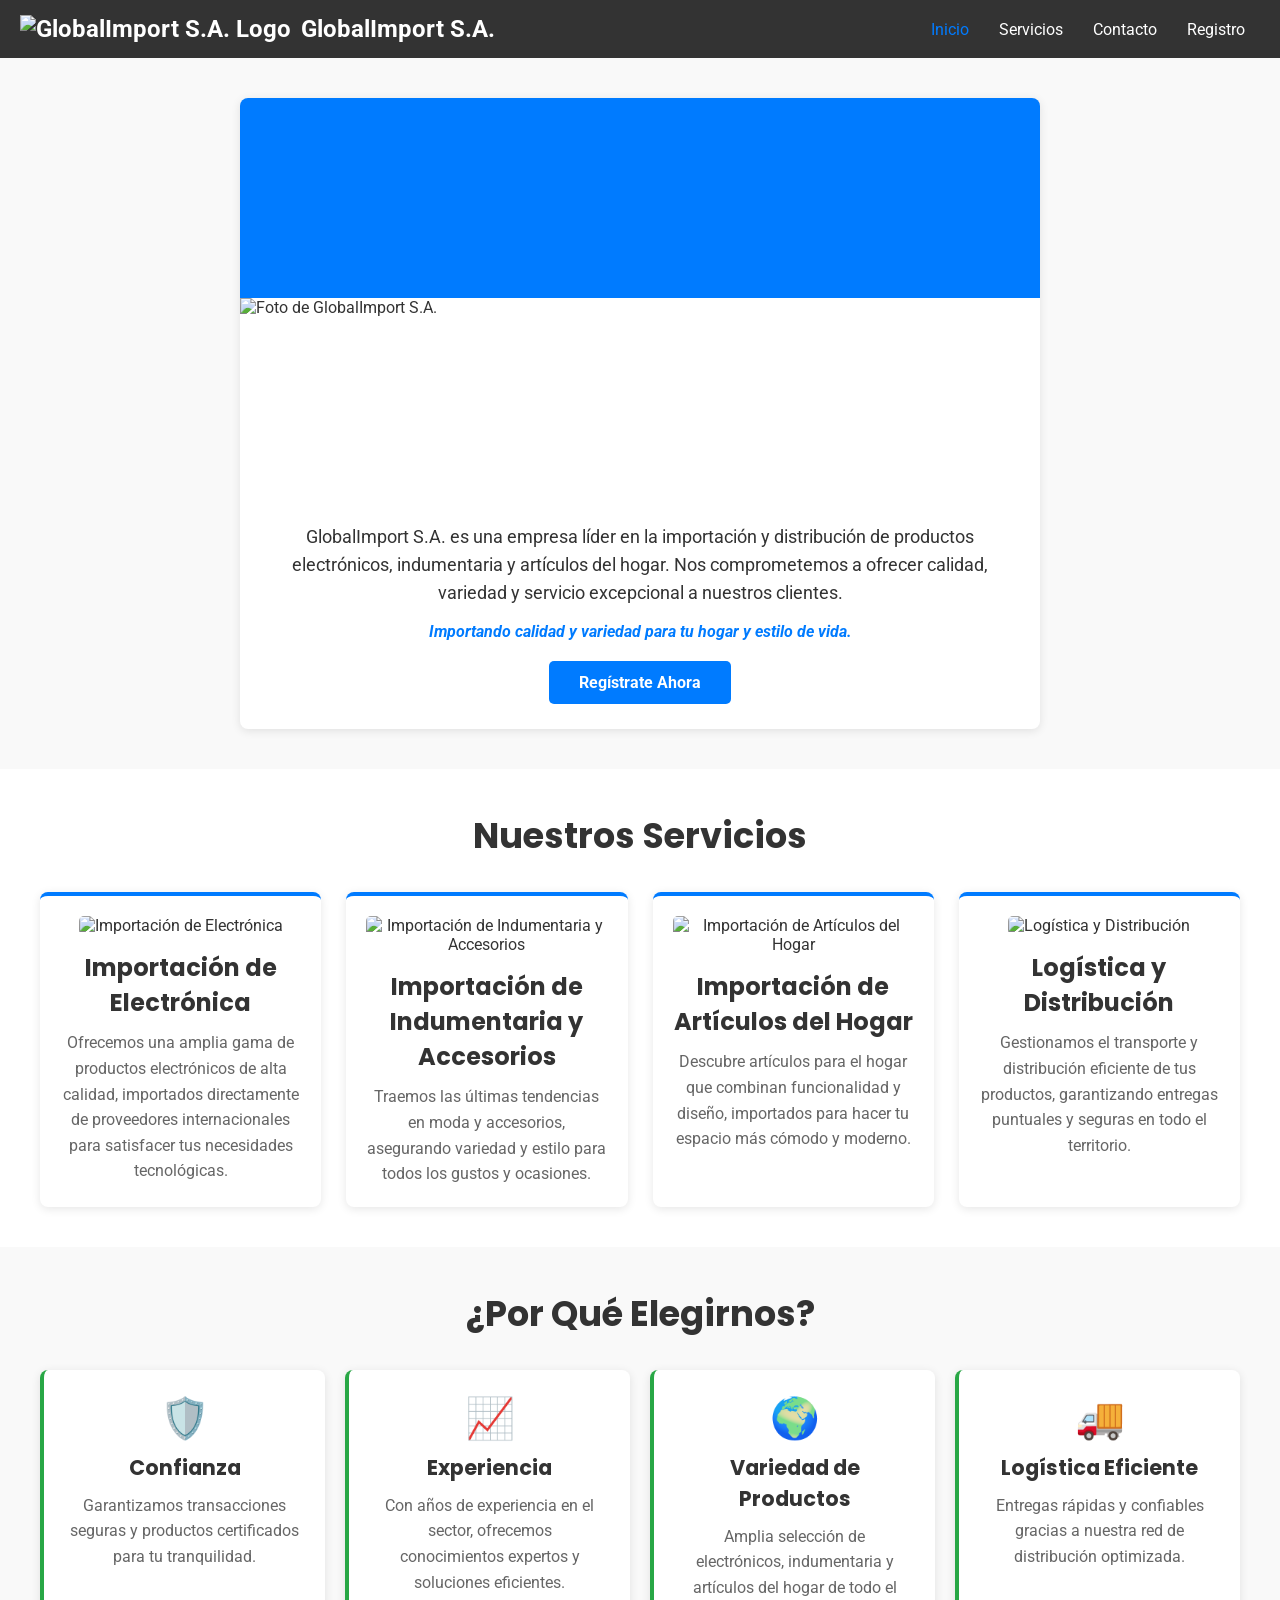
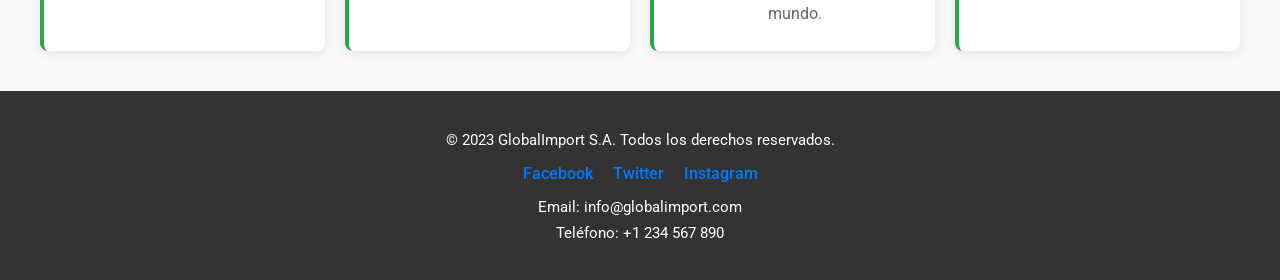
==== index.html @ 0aa465b1 "peo2" ====
<!DOCTYPE html>
<html lang="es">
<head>
    <meta charset="UTF-8">
    <meta name="viewport" content="width=device-width, initial-scale=1.0">
    <title>GlobalImport S.A. - Importación y Distribución</title>
    <link rel="stylesheet" href="css/styles.css">
</head>
<body>
    <header>
        <nav>
            <div class="logo">
                <img src="path/to/logo.png" alt="GlobalImport S.A. Logo">
                <span>GlobalImport S.A.</span>
            </div>
            <ul class="nav-links">
                <li><a href="index.html" class="active">Inicio</a></li>
                <li><a href="servicios.html">Servicios</a></li>
                <li><a href="contacto.html">Contacto</a></li>
                <li><a href="registro.html">Registro</a></li>
            </ul>
            <div class="hamburger">
                <div class="line"></div>
                <div class="line"></div>
                <div class="line"></div>
            </div>
        </nav>
    </header>

    <main>
        
        
        <section class="about-company">
            <div class="company-card">
                <div class="company-banner"></div>
                <img src="path/to/company-photo.jpg" alt="Foto de GlobalImport S.A.">
                <div class="company-info">
                    <p class="description">GlobalImport S.A. es una empresa líder en la importación y distribución de productos electrónicos, indumentaria y artículos del hogar. Nos comprometemos a ofrecer calidad, variedad y servicio excepcional a nuestros clientes.</p>
                    <p class="slogan">Importando calidad y variedad para tu hogar y estilo de vida.</p>
                    <a href="registro.html" class="cta-button">Regístrate Ahora</a>
                </div>
            </div>
        </section>
        
        <section class="services">
            <h2>Nuestros Servicios</h2>
            <div class="services-grid">
                <div class="service-card">
                    <img src="path/to/electronics.jpg" alt="Importación de Electrónica">
                    <h3>Importación de Electrónica</h3>
                    <p>Ofrecemos una amplia gama de productos electrónicos de alta calidad, importados directamente de proveedores internacionales para satisfacer tus necesidades tecnológicas.</p>
                </div>
                <div class="service-card">
                    <img src="path/to/clothing.jpg" alt="Importación de Indumentaria y Accesorios">
                    <h3>Importación de Indumentaria y Accesorios</h3>
                    <p>Traemos las últimas tendencias en moda y accesorios, asegurando variedad y estilo para todos los gustos y ocasiones.</p>
                </div>
                <div class="service-card">
                    <img src="path/to/homegoods.jpg" alt="Importación de Artículos del Hogar">
                    <h3>Importación de Artículos del Hogar</h3>
                    <p>Descubre artículos para el hogar que combinan funcionalidad y diseño, importados para hacer tu espacio más cómodo y moderno.</p>
                </div>
                <div class="service-card">
                    <img src="path/to/logistics.jpg" alt="Logística y Distribución">
                    <h3>Logística y Distribución</h3>
                    <p>Gestionamos el transporte y distribución eficiente de tus productos, garantizando entregas puntuales y seguras en todo el territorio.</p>
                </div>
            </div>
        </section>
        
        <section class="why-choose-us">
            <h2>¿Por Qué Elegirnos?</h2>
            <ul class="reasons-list">
                <li>
                    <span class="icon">🛡️</span>
                    <h3>Confianza</h3>
                    <p>Garantizamos transacciones seguras y productos certificados para tu tranquilidad.</p>
                </li>
                <li>
                    <span class="icon">📈</span>
                    <h3>Experiencia</h3>
                    <p>Con años de experiencia en el sector, ofrecemos conocimientos expertos y soluciones eficientes.</p>
                </li>
                <li>
                    <span class="icon">🌍</span>
                    <h3>Variedad de Productos</h3>
                    <p>Amplia selección de electrónicos, indumentaria y artículos del hogar de todo el mundo.</p>
                </li>
                <li>
                    <span class="icon">🚚</span>
                    <h3>Logística Eficiente</h3>
                    <p>Entregas rápidas y confiables gracias a nuestra red de distribución optimizada.</p>
                </li>
            </ul>
        </section>
    </main>

    <footer>
        <div class="footer-content">
            <p>&copy; 2023 GlobalImport S.A. Todos los derechos reservados.</p>
            <div class="social-links">
                <a href="#">Facebook</a>
                <a href="#">Twitter</a>
                <a href="#">Instagram</a>
            </div>
            <div class="contact-info">
                <p>Email: info@globalimport.com</p>
                <p>Teléfono: +1 234 567 890</p>
            </div>
        </div>
    </footer>

    <script src="js/script.js"></script>
</body>
</html>
---- css/styles.css ----
@import url('https://fonts.googleapis.com/css2?family=Poppins:wght@600;700&family=Roboto:wght@400;500&display=swap');

:root {
    --primary-color: #007bff;
    --secondary-color: #333;
    --accent-color: #28a745;
    --light-bg: #f9f9f9;
    --dark-text: #333;
    --light-text: white;
    --shadow: 0 2px 10px rgba(0,0,0,0.1);
}

* {
    margin: 0;
    padding: 0;
    box-sizing: border-box;
}

body {
    font-family: 'Roboto', sans-serif;
    color: var(--dark-text);
}

h1, h2, h3 {
    font-family: 'Poppins', sans-serif;
    font-weight: 700;
}

nav {
    display: flex;
    justify-content: space-between;
    align-items: center;
    background-color: var(--secondary-color);
    padding: 15px 20px;
}

nav .logo {
    color: var(--light-text);
    font-size: 24px;
    font-weight: bold;
    display: flex;
    align-items: center;
    gap: 10px;
}

nav ul {
    list-style: none;
    display: flex;
    margin: 0;
    padding: 0;
}

nav ul li {
    margin: 0 15px;
}

nav ul li a {
    color: var(--light-text);
    text-decoration: none;
    font-size: 16px;
    transition: color 0.3s ease;
}

nav ul li a:hover,
nav ul li a.active {
    color: var(--primary-color);
}

.hamburger {
    display: none;
    flex-direction: column;
    cursor: pointer;
    gap: 5px;
}

.hamburger .line {
    width: 25px;
    height: 3px;
    background-color: var(--light-text);
    transition: all 0.3s ease;
}

@media (max-width: 768px) {
    nav ul {
        display: none;
        flex-direction: column;
        position: absolute;
        background-color: var(--secondary-color);
        top: 60px;
        right: 0;
        width: 100%;
        padding: 20px 0;
    }

    nav ul li {
        margin: 10px 0;
        padding: 10px 20px;
        border-bottom: 1px solid #555;
    }

    nav ul.active {
        display: flex;
    }

    .hamburger {
        display: flex;
    }
}

.hero-banner {
    background-image: url('path/to/banner-image.jpg');
    background-size: cover;
    background-position: center;
    height: 400px;
    display: flex;
    align-items: center;
    justify-content: center;
    color: var(--light-text);
    text-align: center;
    width: 100%;
    background-color: rgba(0, 0, 0, 0.5);
    background-blend-mode: overlay;
}

.banner-content h1 {
    font-size: 2.5em;
    margin-bottom: 10px;
    text-shadow: 2px 2px 4px rgba(0, 0, 0, 0.5);
}

.banner-content .slogan {
    font-size: 1.2em;
    margin-bottom: 20px;
    text-shadow: 1px 1px 3px rgba(0, 0, 0, 0.5);
}

.cta-button {
    background-color: var(--primary-color);
    color: var(--light-text);
    padding: 12px 30px;
    text-decoration: none;
    border-radius: 5px;
    font-weight: bold;
    display: inline-block;
    transition: background-color 0.3s ease, transform 0.3s ease;
}

.cta-button:hover {
    background-color: var(--accent-color);
    transform: scale(1.05);
}

.about-company {
    padding: 40px 20px;
    background: var(--light-bg);
}

.company-card {
    max-width: 800px;
    margin: 0 auto;
    background: var(--light-text);
    border-radius: 8px;
    box-shadow: var(--shadow);
    overflow: hidden;
    display: flex;
    flex-direction: column;
}

.company-banner {
    height: 200px;
    background-image: url('path/to/import-banner.jpg');
    background-size: cover;
    background-position: center;
    background-color: var(--primary-color);
}

.company-card img {
    width: 100%;
    height: 200px;
    object-fit: cover;
}

.company-info {
    padding: 25px;
    text-align: center;
}

.company-info .description {
    margin-bottom: 15px;
    font-size: 1.1em;
    color: var(--dark-text);
    line-height: 1.6;
}

.company-info .slogan {
    font-style: italic;
    color: var(--primary-color);
    font-weight: bold;
    margin-bottom: 20px;
}

.services {
    padding: 40px 20px;
    text-align: center;
    background: var(--light-text);
}

.services h2 {
    margin-bottom: 30px;
    font-size: 2.2em;
    color: var(--secondary-color);
}

.services-grid {
    display: grid;
    grid-template-columns: repeat(auto-fit, minmax(280px, 1fr));
    gap: 25px;
    max-width: 1200px;
    margin: 0 auto;
}

.service-card {
    background: var(--light-text);
    border-radius: 8px;
    padding: 20px;
    box-shadow: var(--shadow);
    text-align: center;
    transition: transform 0.3s ease, box-shadow 0.3s ease;
    border-top: 4px solid var(--primary-color);
}

.service-card:hover {
    transform: translateY(-10px);
    box-shadow: 0 10px 25px rgba(0, 123, 255, 0.2);
}

.service-card img {
    width: 100%;
    height: 200px;
    object-fit: cover;
    border-radius: 5px;
    margin-bottom: 15px;
}

.service-card h3 {
    margin-bottom: 10px;
    font-size: 1.5em;
    color: var(--secondary-color);
}

.service-card p {
    color: #666;
    line-height: 1.6;
}

.why-choose-us {
    padding: 40px 20px;
    background: var(--light-bg);
    text-align: center;
}

.why-choose-us h2 {
    margin-bottom: 30px;
    font-size: 2.2em;
    color: var(--secondary-color);
}

.reasons-list {
    list-style: none;
    padding: 0;
    display: grid;
    grid-template-columns: repeat(auto-fit, minmax(240px, 1fr));
    gap: 20px;
    max-width: 1200px;
    margin: 0 auto;
}

.reasons-list li {
    background: var(--light-text);
    padding: 25px;
    border-radius: 8px;
    box-shadow: var(--shadow);
    transition: transform 0.3s ease, box-shadow 0.3s ease;
    border-left: 4px solid var(--accent-color);
}

.reasons-list li:hover {
    transform: translateY(-8px);
    box-shadow: 0 8px 20px rgba(40, 167, 69, 0.15);
}

.reasons-list .icon {
    font-size: 2.5em;
    display: block;
    margin-bottom: 10px;
}

.reasons-list h3 {
    margin-bottom: 10px;
    font-size: 1.3em;
    color: var(--secondary-color);
}

.reasons-list p {
    color: #666;
    line-height: 1.6;
}

footer {
    background-color: var(--secondary-color);
    color: var(--light-text);
    padding: 30px 20px;
    text-align: center;
}

.footer-content {
    max-width: 1200px;
    margin: 0 auto;
}

.footer-content p {
    margin: 10px 0;
    font-size: 0.95em;
}

.social-links {
    margin: 15px 0;
    display: flex;
    justify-content: center;
    gap: 20px;
}

.social-links a {
    color: var(--primary-color);
    text-decoration: none;
    transition: color 0.3s ease;
    font-weight: 500;
}

.social-links a:hover {
    color: var(--accent-color);
}

.contact-info p {
    margin: 8px 0;
    font-size: 0.95em;
}

@media (max-width: 480px) {
    .banner-content h1 {
        font-size: 1.8em;
    }

    .banner-content .slogan {
        font-size: 1em;
    }

    .services h2,
    .why-choose-us h2 {
        font-size: 1.8em;
    }

    .services-grid,
    .reasons-list {
        grid-template-columns: 1fr;
    }
}
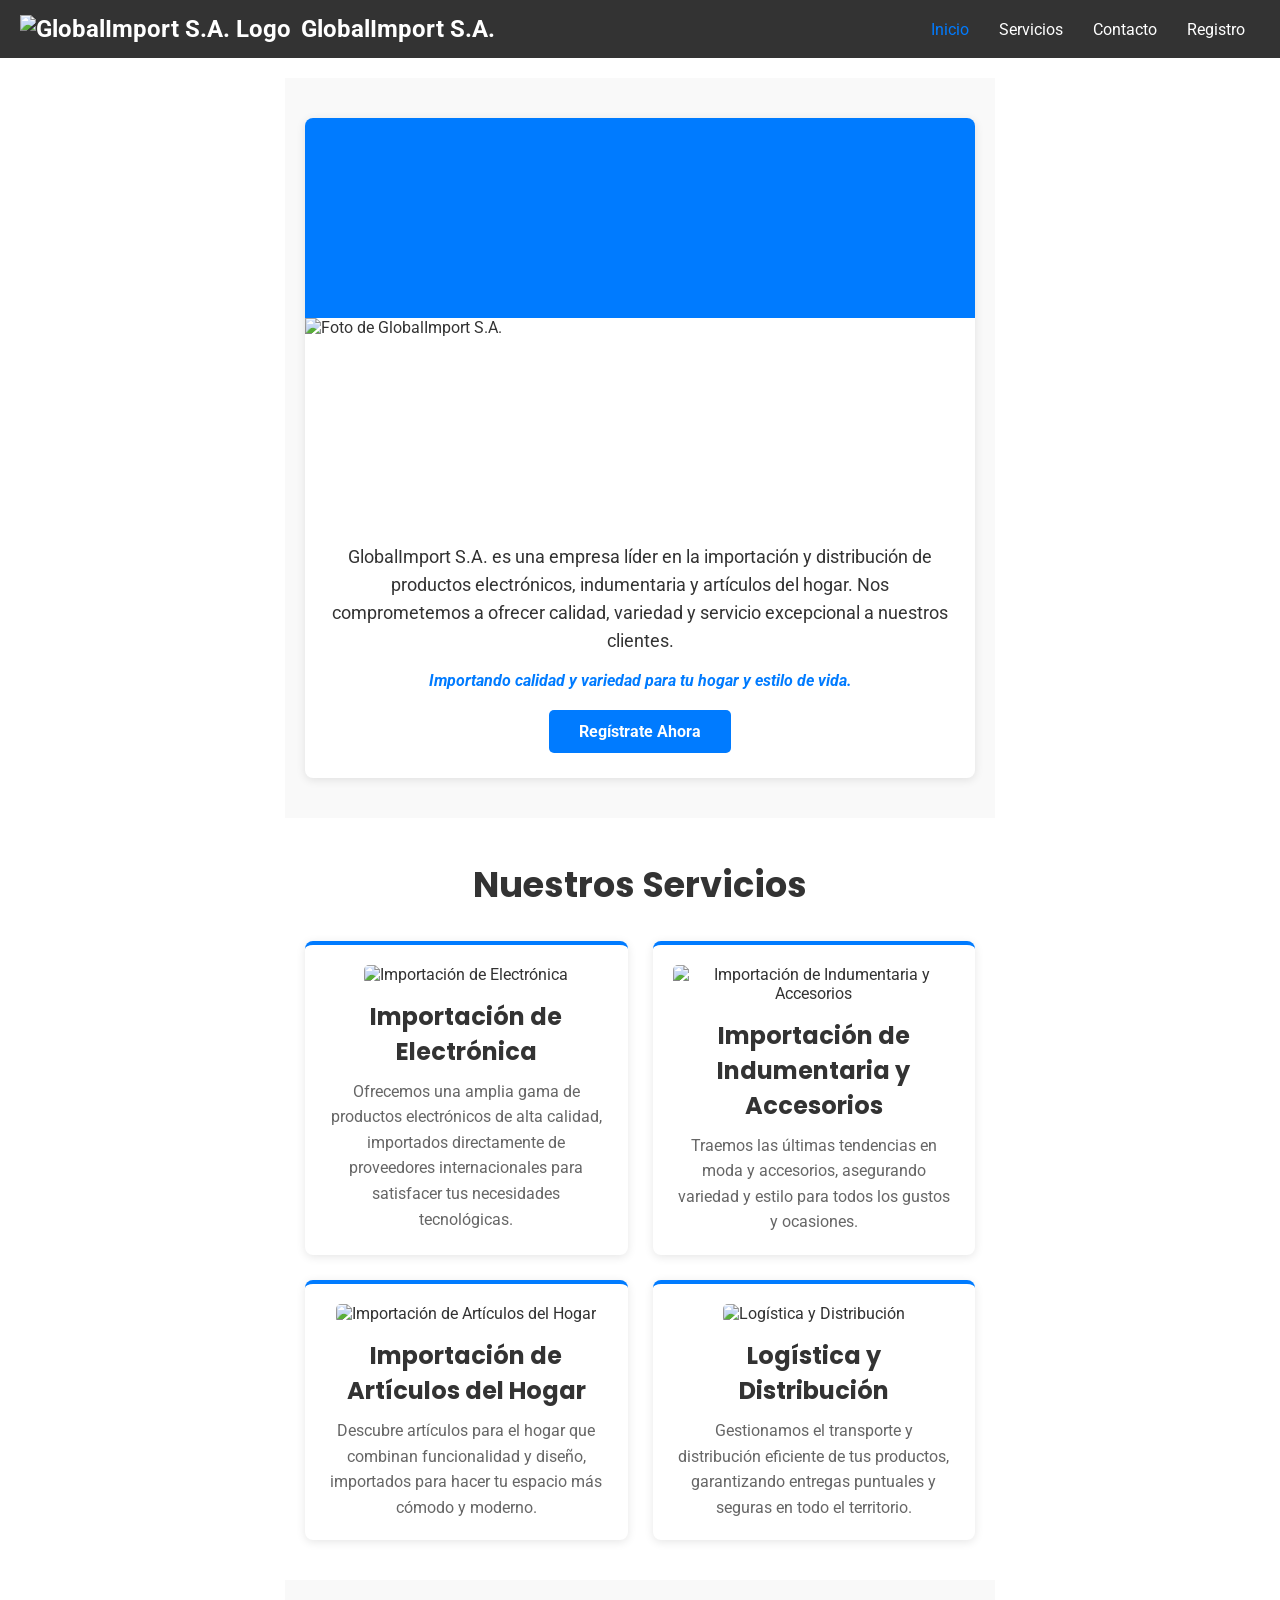
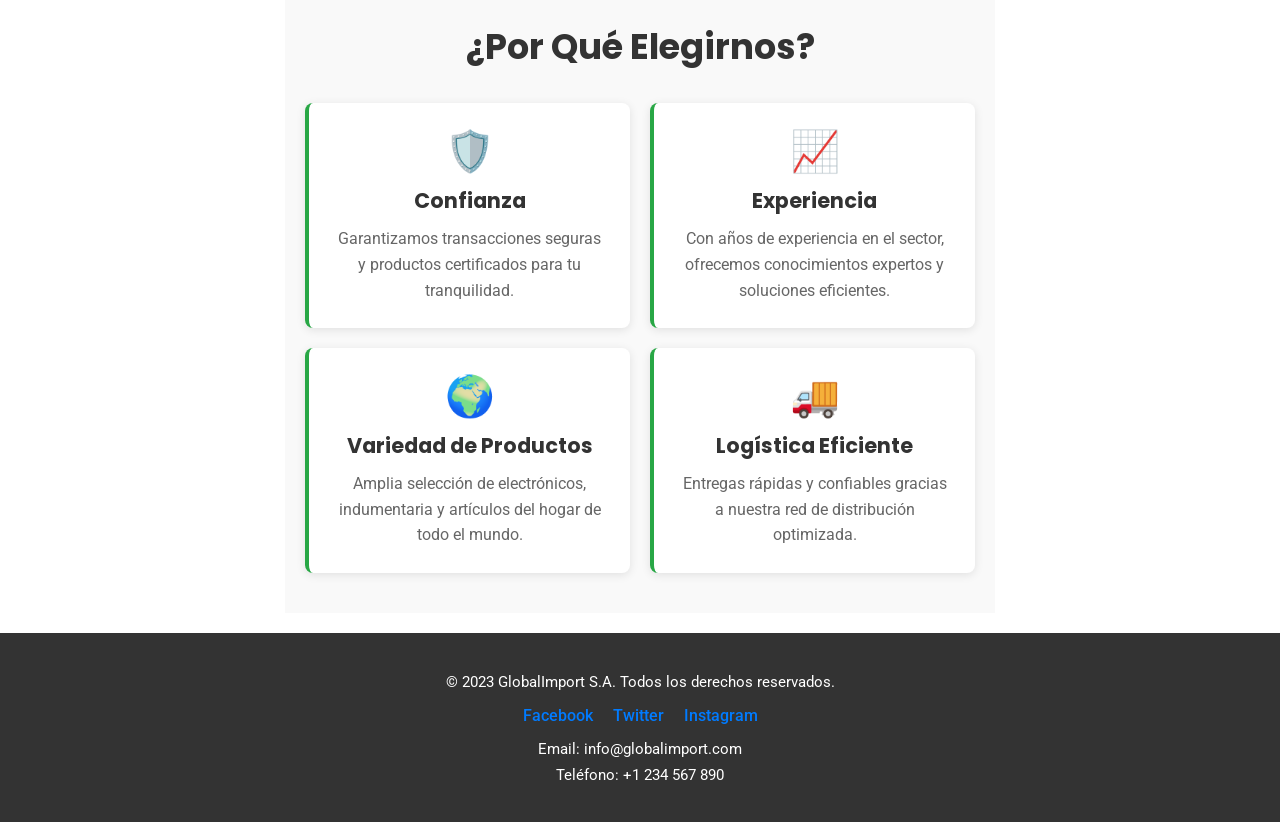
==== commit be5b4eb3: "lol" ====
--- a/index.html
+++ b/index.html
@@ -15,8 +15,8 @@
             </div>
             <ul class="nav-links">
                 <li><a href="index.html" class="active">Inicio</a></li>
-                <li><a href="servicios.html">Servicios</a></li>
-                <li><a href="contacto.html">Contacto</a></li>
+                <li><a href="index.html#servicios">Servicios</a></li>
+                <li><a href="index.html#footer">Contacto</a></li>
                 <li><a href="registro.html">Registro</a></li>
             </ul>
             <div class="hamburger">
@@ -42,7 +42,7 @@
             </div>
         </section>
         
-        <section class="services">
+        <section class="services" id="servicios">
             <h2>Nuestros Servicios</h2>
             <div class="services-grid">
                 <div class="service-card">
@@ -95,7 +95,7 @@
         </section>
     </main>
 
-    <footer>
+    <footer id="footer">
         <div class="footer-content">
             <p>&copy; 2023 GlobalImport S.A. Todos los derechos reservados.</p>
             <div class="social-links">
--- a/css/styles.css
+++ b/css/styles.css
@@ -14,6 +14,10 @@
     margin: 0;
     padding: 0;
     box-sizing: border-box;
+}
+
+html {
+    scroll-behavior: smooth;
 }
 
 body {
@@ -364,4 +368,212 @@
     .reasons-list {
         grid-template-columns: 1fr;
     }
+}
+
+/* Form Styles */
+main {
+    padding: 20px;
+    max-width: 750px;
+    margin: 0 auto;
+}
+
+form {
+    background: var(--light-text);
+    padding: 20px;
+    border-radius: 8px;
+    box-shadow: var(--shadow);
+}
+
+.form-section {
+    margin-bottom: 30px;
+    padding: 20px;
+    border: 1px solid #ddd;
+    border-radius: 8px;
+    background: var(--light-bg);
+}
+
+.form-section h2 {
+    margin-bottom: 20px;
+    color: var(--primary-color);
+    border-bottom: 2px solid var(--primary-color);
+    padding-bottom: 10px;
+}
+
+.form-row {
+    display: grid;
+    grid-template-columns: 1fr 1fr;
+    gap: 20px;
+    margin-bottom: 15px;
+}
+
+.form-group {
+    display: flex;
+    flex-direction: column;
+}
+
+label {
+    display: block;
+    margin-bottom: 5px;
+    font-weight: 500;
+}
+
+.required {
+    color: #e74c3c;
+    font-weight: bold;
+}
+
+input, select, textarea {
+    width: 100%;
+    padding: 10px;
+    margin-bottom: 15px;
+    border: 1px solid #ccc;
+    border-radius: 4px;
+    font-size: 16px;
+    transition: border-color 0.3s ease, box-shadow 0.3s ease;
+}
+
+input:focus, select:focus, textarea:focus {
+    border-color: var(--primary-color);
+    outline: none;
+    box-shadow: 0 0 0 3px rgba(0, 123, 255, 0.1);
+}
+
+input.error, select.error, textarea.error {
+    border-color: #e74c3c;
+    box-shadow: 0 0 0 3px rgba(231, 76, 60, 0.1);
+}
+
+textarea {
+    resize: vertical;
+    min-height: 60px;
+}
+
+fieldset {
+    border: 1px solid #ccc;
+    border-radius: 4px;
+    padding: 10px;
+    margin-bottom: 15px;
+}
+
+fieldset.error {
+    border-color: #e74c3c;
+    box-shadow: 0 0 0 3px rgba(231, 76, 60, 0.1);
+}
+
+legend {
+    font-weight: 500;
+    padding: 0 5px;
+}
+
+fieldset label {
+    display: block;
+    margin-bottom: 5px;
+}
+
+.form-actions {
+    text-align: center;
+    margin-top: 20px;
+}
+
+.btn-primary {
+    background-color: var(--primary-color);
+    color: var(--light-text);
+    padding: 12px 30px;
+    border: none;
+    border-radius: 5px;
+    font-size: 16px;
+    cursor: pointer;
+    transition: background-color 0.3s ease;
+    margin: 10px;
+}
+
+.btn-primary:hover {
+    background-color: var(--accent-color);
+}
+
+.btn-secondary {
+    background-color: transparent;
+    color: var(--secondary-color);
+    padding: 12px 30px;
+    border: 2px solid var(--secondary-color);
+    border-radius: 5px;
+    font-size: 16px;
+    cursor: pointer;
+    transition: all 0.3s ease;
+    margin: 10px;
+}
+
+.btn-secondary:hover {
+    background-color: var(--secondary-color);
+    color: var(--light-text);
+}
+
+.login-link {
+    margin-top: 20px;
+}
+
+.login-link a {
+    color: var(--primary-color);
+    text-decoration: none;
+    font-weight: 500;
+}
+
+.login-link a:hover {
+    text-decoration: underline;
+}
+
+.error-message {
+    color: #e74c3c;
+    font-size: 12px;
+    margin-top: -10px;
+    margin-bottom: 10px;
+    font-weight: 500;
+}
+
+@media (max-width: 768px) {
+    main {
+        padding: 10px;
+        max-width: 100%;
+    }
+
+    form {
+        padding: 15px;
+    }
+
+    .form-section {
+        padding: 15px;
+    }
+
+    .form-row {
+        grid-template-columns: 1fr;
+        gap: 0;
+    }
+}
+
+#password-strength {
+    margin-top: -10px;
+    margin-bottom: 15px;
+    font-size: 14px;
+    display: flex;
+    align-items: center;
+    gap: 10px;
+}
+
+#strength-text {
+    font-weight: bold;
+    padding: 2px 8px;
+    border-radius: 3px;
+    font-size: 12px;
+    min-width: 50px;
+    text-align: center;
+    color: white;
+}
+
+#strength-text[style*="background-color"] {
+    transition: background-color 0.3s ease;
+}
+
+.form-group label {
+    margin-bottom: 5px;
+    font-weight: 500;
 }
